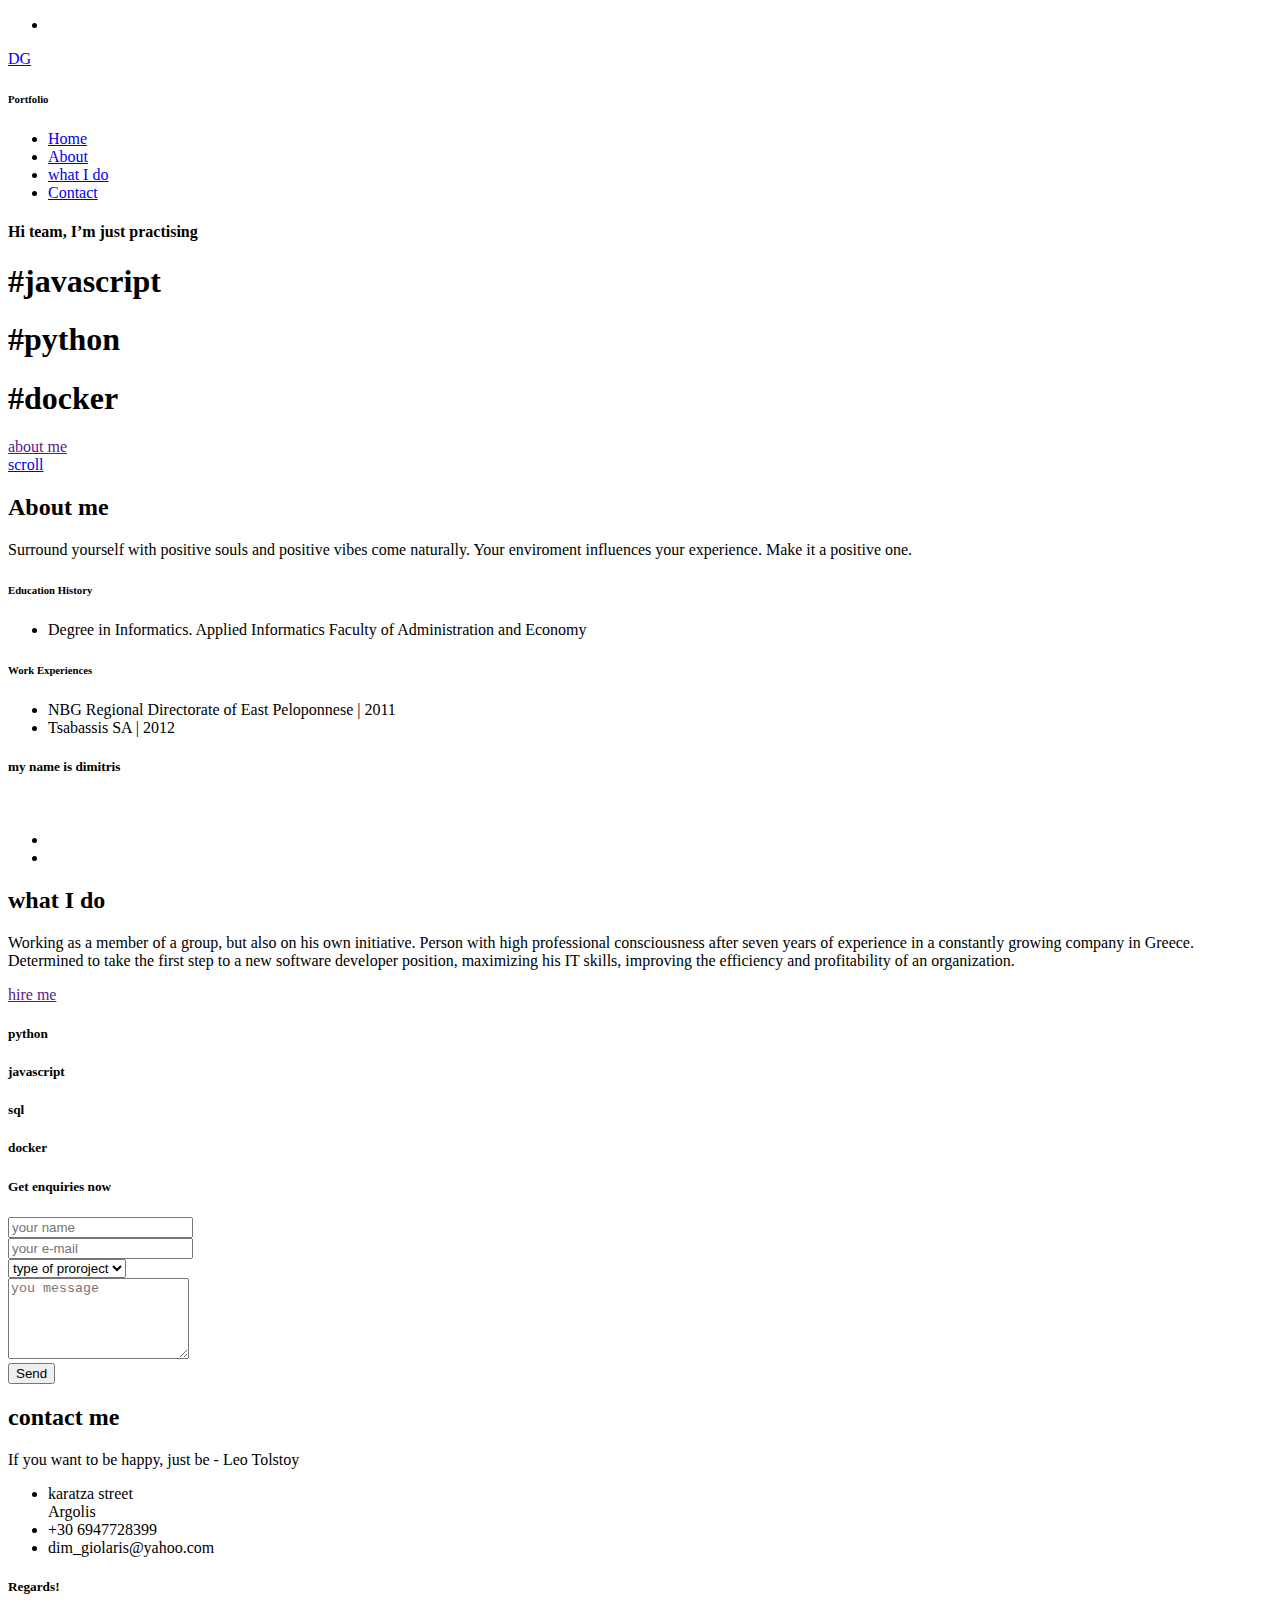
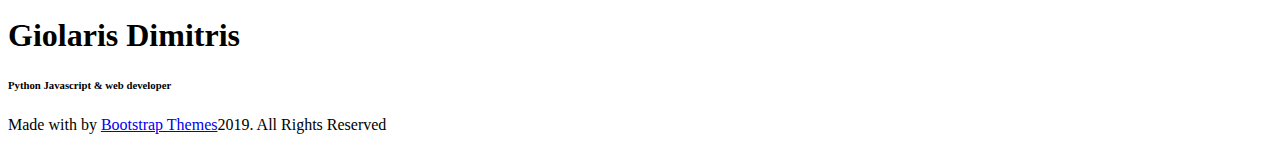
==== dg-personalportfolio/index.html @ 79eba4e8 "experimenting on same fonts and colours" ====
<!doctype html>
<!--[if lt IE 7]>      <html class="no-js lt-ie9 lt-ie8 lt-ie7" lang=""> <![endif]-->
<!--[if IE 7]>         <html class="no-js lt-ie9 lt-ie8" lang=""> <![endif]-->
<!--[if IE 8]>         <html class="no-js lt-ie9" lang=""> <![endif]-->
<!--[if gt IE 8]><!--> <html class="no-js" lang="en"> <!--<![endif]-->
    <head>
        <meta charset="utf-8">
        <title>My name is Giolaris Dimitris</title>
        <meta name="description" content="">
        <meta name="viewport" content="width=device-width, initial-scale=1">
        <link rel="icon" type="image/png" href="favicon.ico">

        <!--Google Font link-->
        <link href="https://fonts.googleapis.com/css?family=Knewave" rel="stylesheet">
        <!--font-family: 'Knewave', cursive;-->


        <link rel="stylesheet" href="assets/css/animate.css">
        <link rel="stylesheet" href="assets/css/iconfont.css">
        <link rel="stylesheet" href="assets/css/font-awesome.min.css">
        <link rel="stylesheet" href="assets/css/bootstrap.css">
        <link rel="stylesheet" href="assets/css/magnific-popup.css">
        <link rel="stylesheet" href="assets/css/bootsnav.css">

        <!-- xsslider slider css -->


        <!--<link rel="stylesheet" href="assets/css/xsslider.css">-->




        <!--For Plugins external css-->
        <!--<link rel="stylesheet" href="assets/css/plugins.css" />-->

        <!--Theme custom css -->
        <link rel="stylesheet" href="assets/css/style.css">
        <!--<link rel="stylesheet" href="assets/css/colors/maron.css">-->

        <!--Theme Responsive css-->
        <link rel="stylesheet" href="assets/css/responsive.css" />

        <script src="assets/js/vendor/modernizr-2.8.3-respond-1.4.2.min.js"></script>
    </head>

    <body data-spy="scroll" data-target=".navbar-collapse">


        <!-- Preloader -->
        <div id="loading">
            <div id="loading-center">
                <div id="loading-center-absolute">
                    <div class="object" id="object_one"></div>
                    <div class="object" id="object_two"></div>
                    <div class="object" id="object_three"></div>
                    <div class="object" id="object_four"></div>
                </div>
            </div>
        </div><!--End off Preloader -->


        <div class="culmn">
            <!--Home page style-->


            <nav class="navbar navbar-default bootsnav navbar-fixed black no-background">
                <div class="container">

                    <div class="attr-nav">
                        <ul>
                            <li class="side-menu"><a href="#"><i class="fa fa-bars"></i></a></li>
                        </ul>
                    </div>


                    <!-- Start Header Navigation -->
                    <div class="navbar-header">

                        <a class="navbar-brand" href="#brand">
                            DG
                        </a>

                    </div>
                    <!-- End Header Navigation -->
                </div>


                <!-- Start Side Menu -->
                <div class="side">
                    <a href="#" class="close-side"><i class="fa fa-times"></i></a>
                    <div class="widget">
                        <h6 class="title">Portfolio</h6>
                        <ul class="link main-nav">
                            <li><a href="#home">Home</a></li>
                            <li><a href="#about">About</a></li>
                            <li><a href="#choose">what I do</a></li>
                            <li><a href="#contact">Contact</a></li>
                        </ul>
                    </div>

                </div>
                <!-- End Side Menu -->
            </nav>


            <!--Home Sections-->
            <section id="home" class="home">
                <div class="container">
                    <div class="row">
                        <div class="main_home">
                            <div class="col-sm-6">

                            </div>
                            <div class="col-sm-6">
                                <div class="home_text text-left">
                                    <h4>Hi team, I’m just practising</h4>
                                    <h1 class="text-black">#javascript</h1>
                                    <h1 class="text-black">#python</h1>
                                    <h1 class="text-black">#docker</h1>
                                </div>

                                <div class="home_btns m-top-40 text-center">
                                    <a href="" class="btn btn-primary m-top-20">about me</a>
                                </div>

                                <a class="mouse-scroll" href="#about">
                                    <span class="mouse">
                                        <span class="mouse-movement"></span>
                                    </span>
                                    <span class="mouse-message fadeIn">scroll</span>
                                </a>
                            </div>
                        </div>




                    </div><!--End off row-->
                </div><!--End off container -->
            </section> <!--End off Home Sections-->



            <!--About Section-->
            <section id="about" class="about bg-light roomy-150">
                <div class="container">
                    <div class="row">
                        <div class="main_about">
                            <div class="col-md-5 col-md-offset-1">
                                <div class="about_content">
                                    <div class="head_right">
                                        <h2>About me</h2>
                                    </div>
                                    <div class="about_content_text">
                                        <p>Surround yourself with positive souls and positive vibes come naturally. Your enviroment influences your experience. Make it a positive one.</p>

                                        <div class="divider1 m-top-10"></div>

                                        <div class="about_content_item m-top-30">
                                            <h6><i class="fa fa-graduation-cap"></i> Education History</h6>
                                                <ul>
                                                <li></i>Degree in Informatics. Applied Informatics Faculty of Administration and Economy</a></li>
                                                </ul>
                                        </div>
                                        <div class="about_content_item m-top-20">
                                            <h6><i class="fa fa-briefcase"></i> Work Experiences</h6>
                                            <ul>
                                                <li></i>NBG Regional Directorate of East Peloponnese | 2011</li>
                                                <li></i>Tsabassis SA | 2012</li>
                                            </ul>
                                        </div>
                                    </div>
                                </div>
                            </div><!-- End off col-md-6 -->

                            <div class="col-md-5 col-md-offset-1 sm-m-top-50">
                                <div class="head_title text-right">
                                    <h5><span class="divider"></span><a href="https://github.com/giolarisdim"><i class="fa fa-github"></i></a> my name is dimitris</h5>
                                </div>
                                <div class="about_left_item m-top-50">
                                    <img src="assets/images/about-img1.jpg" alt="" />
                                </div>

                                <div class="about_socail m-top-50">
                                    <ul class="list-inline">
                                        <li><span class="divider"></span></li>
                                        <li><a href="https://github.com/giolarisdim"><i class="fa fa-github"></i></a></li>
                                    </ul>
                                </div>
                            </div><!-- End off col-md-6 -->

                        </div><!-- End off Main About -->

                    </div><!-- End off row -->
                </div><!-- End off container -->
            </section><!-- End off About us Section -->



            <!--Choose Section-->
            <section id="choose" class="choose bg-light roomy-150">
                <div class="container">
                    <div class="row">
                        <div class="main_choose">
                            <div class="col-md-5">
                                <div class="choose_item">
                                    <div class="head_right">
                                        <h2>what I do</h2>
                                    </div>
                                    <div class="choose_item_text">
                                        <p>Working as a member of a group, but also on his own initiative. Person with high professional
                                          consciousness after seven years of experience in a constantly growing company in Greece.
                                          Determined to take the first step to a new software developer position, maximizing his IT skills,
                                          improving the efficiency and profitability of an organization.</p>

                                    </div>
                                    <div class="choose_btn text-center m-top-100">
                                        <a href="" class="btn btn-primary">hire me</a>
                                    </div>
                                </div>
                            </div> <!-- End off col-md-6 -->

                            <div class="col-md-6 col-md-offset-1 sm-m-top-50">
                                <div class="choose_list fix">
                                    <div class="choose_list_item fix">
                                        <div class="choose_icon">
                                            <i class="fa fa-diamond"></i>
                                        </div>
                                        <div class="list_item_text">
                                            <h5>python</h5>

                                        </div>
                                    </div>
                                    <div class="choose_list_item fix m-top-40">
                                        <div class="choose_icon">
                                            <i class="fa fa-tablet"></i>
                                        </div>
                                        <div class="list_item_text">
                                            <h5>javascript</h5>

                                        </div>
                                    </div>
                                    <div class="choose_list_item fix m-top-40">
                                        <div class="choose_icon">
                                            <i class="fa fa-send-o"></i>
                                        </div>
                                        <div class="list_item_text">
                                            <h5>sql</h5>

                                        </div>
                                    </div>
                                    <div class="choose_list_item fix m-top-40">
                                        <div class="choose_icon">
                                            <i class="fa  fa-pencil"></i>
                                        </div>
                                        <div class="list_item_text">
                                            <h5>docker</h5>

                                        </div>
                                    </div>
                                </div>
                            </div>
                        </div>
                    </div> <!-- End off row -->
                </div> <!-- End off container -->
            </section> <!-- End off Choose Section-->



            <!--Contact Section-->
            <section id="contact" class="contact bg-white roomy-150">
                <div class="container">
                    <div class="row">
                        <div class="main_contact">
                            <div class="head_title">
                                <h5><span class="divider"></span> Get enquiries now</h5>
                            </div>
                            <div class="col-md-5">
                                <form class="m-top-50">
                                    <div class="form-group">
                                        <input type="text" class="form-control" placeholder="your name">
                                    </div>
                                    <div class="form-group">
                                        <input type="text" class="form-control" placeholder="your e-mail">
                                    </div>
                                    <div class="form-group">
                                        <select class="form-control">
                                            <option>type of proroject</option>
                                            <option>python</option>
                                            <option>javascript</option>
                                            <option>erp systems</option>
                                        </select>
                                    </div>
                                    <div class="form-group">
                                        <textarea class="form-control" rows="5" placeholder="you message"></textarea>
                                    </div>
                                    <div class="form_btn text-right m-top-50">
                                        <button type="submit" class="btn btn-primary">Send</button>
                                    </div>
                                </form>
                            </div>
                            <div class="col-md-6 col-md-offset-1 sm-m-top-50">
                                <div class="contact_content">
                                    <div class="head_right">
                                        <h2>contact me</h2>
                                    </div>

                                    <div class="contact_content_text">
                                        <p>If you want to be happy, just be - Leo Tolstoy</p>

                                        <ul class="m-top-50">
                                            <li>karatza street <br />
                                                Argolis</li>
                                            <li class="phone">+30 6947728399</li>
                                            <li class="info">dim_giolaris@yahoo.com</li>
                                        </ul>

                                        <div class="author_text text-right">
                                            <h5>Regards!</h5>
                                            <h1>Giolaris Dimitris</h1>
                                            <h6>Python Javascript & web developer</h6>
                                        </div>
                                        <div class="copyright text-right m-top-80">
                                            <p class="wow fadeInRight">Made with <i class="fa fa-heart"></i> by <a href="http://bootstrapthemes.co">Bootstrap Themes</a>2019. All Rights Reserved</p>
                                        </div>
                                    </div>
                                </div>
                            </div>
                        </div>
                    </div>
                </div>
            </section>





        </div>

        <!-- JS includes -->

        <script src="assets/js/vendor/jquery-1.11.2.min.js"></script>
        <script src="assets/js/vendor/bootstrap.min.js"></script>

        <script src="assets/js/jquery.magnific-popup.js"></script>
        <script src="assets/js/jquery.easing.1.3.js"></script>
        <script src="assets/js/bootsnav.js"></script>



        <script src="assets/js/plugins.js"></script>
        <script src="assets/js/main.js"></script>

    </body>
</html>
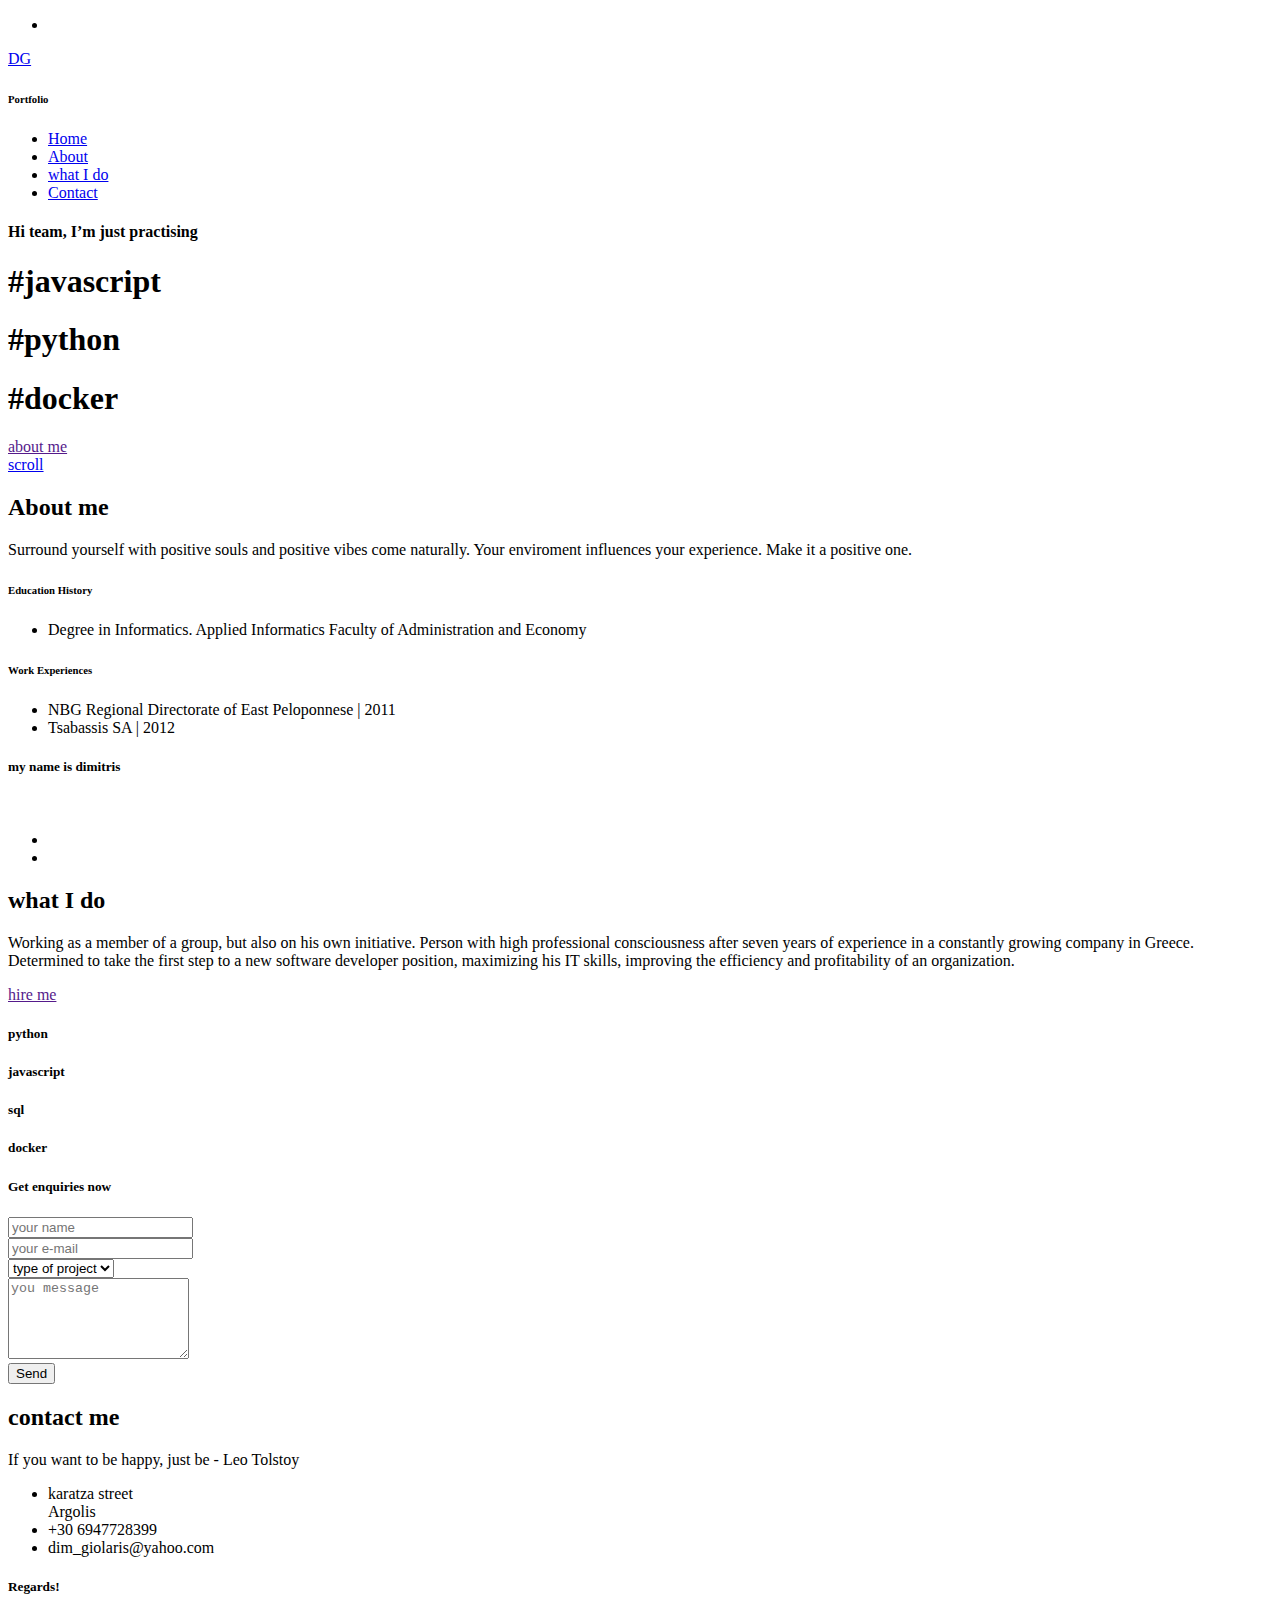
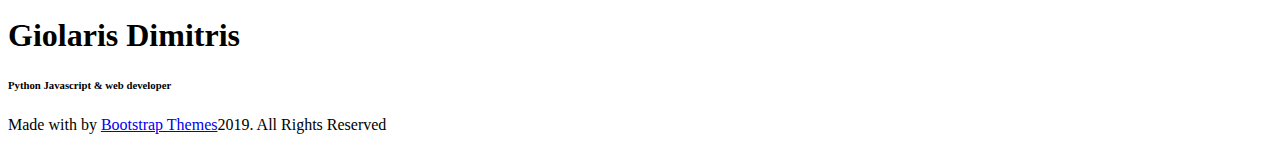
==== commit ccaf79c1: "Update index.html" ====
--- a/dg-personalportfolio/index.html
+++ b/dg-personalportfolio/index.html
@@ -285,7 +285,7 @@
                                     </div>
                                     <div class="form-group">
                                         <select class="form-control">
-                                            <option>type of proroject</option>
+                                            <option>type of project</option>
                                             <option>python</option>
                                             <option>javascript</option>
                                             <option>erp systems</option>
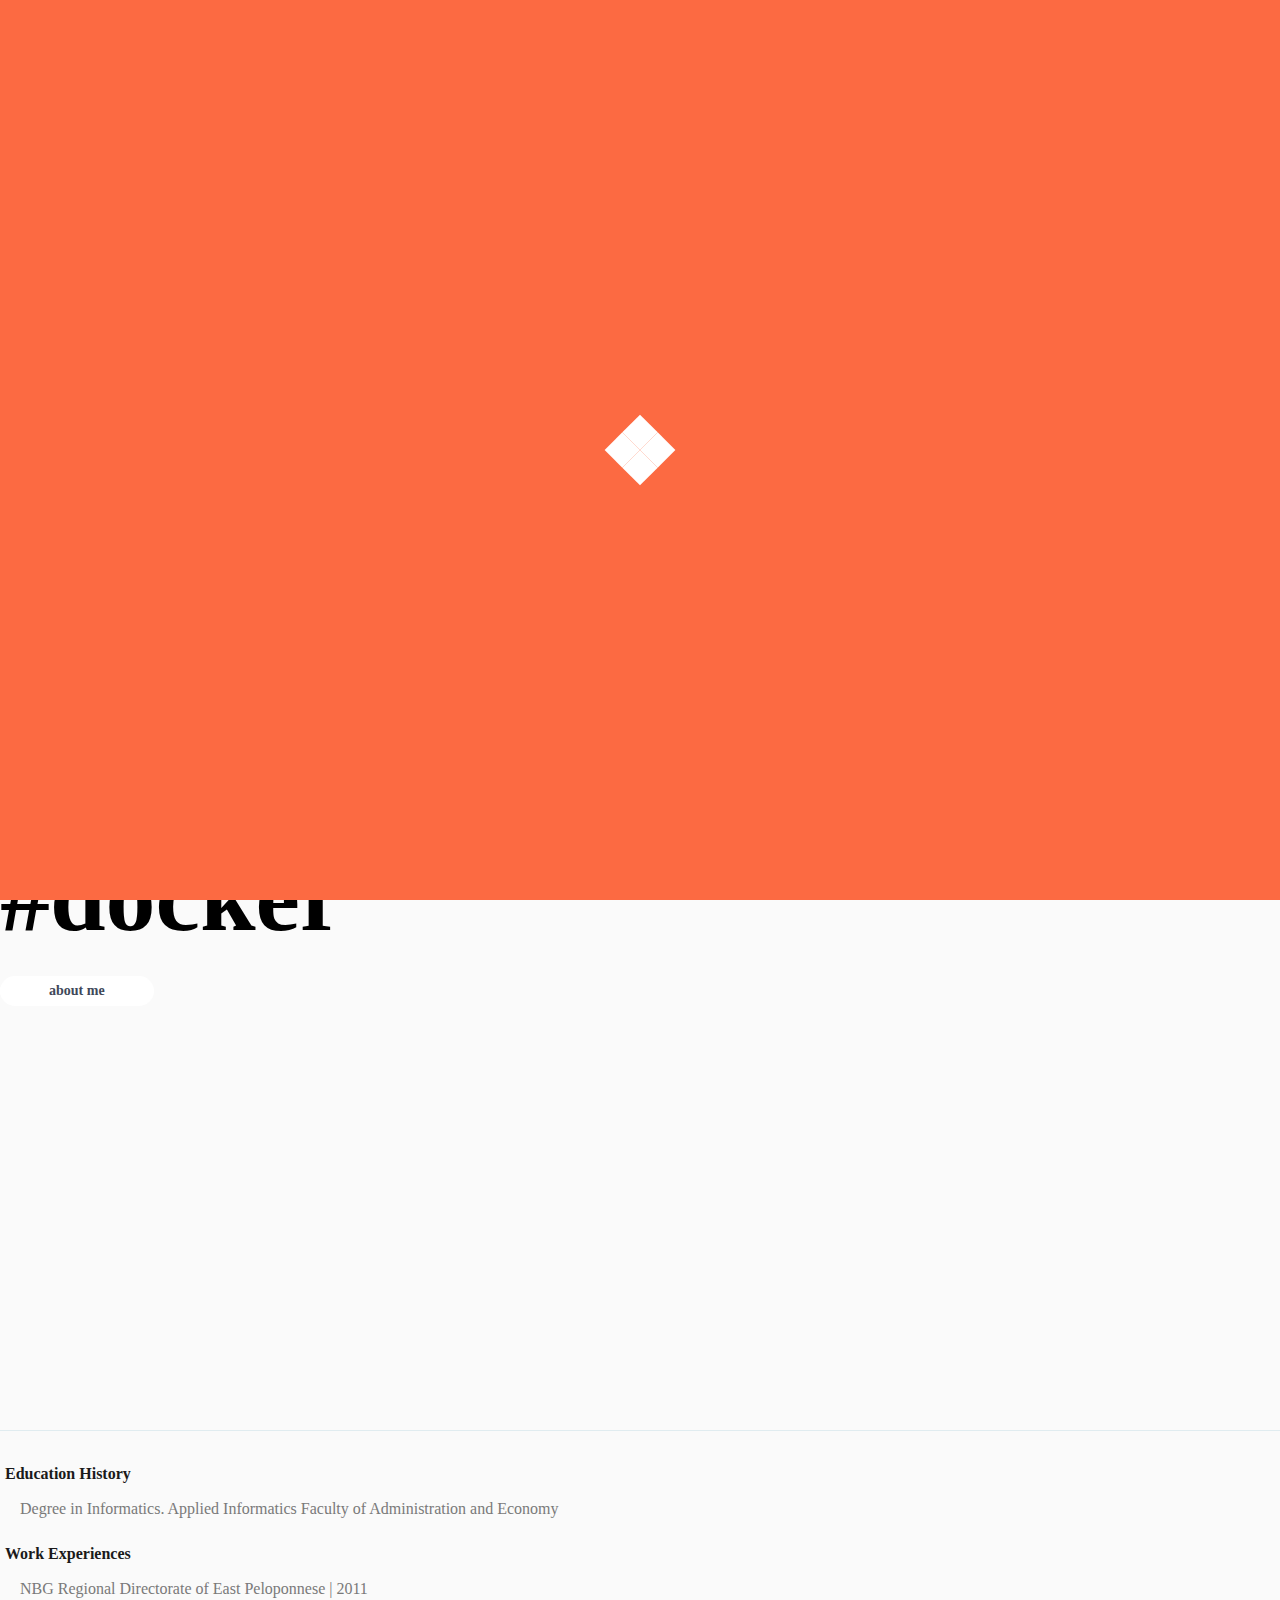
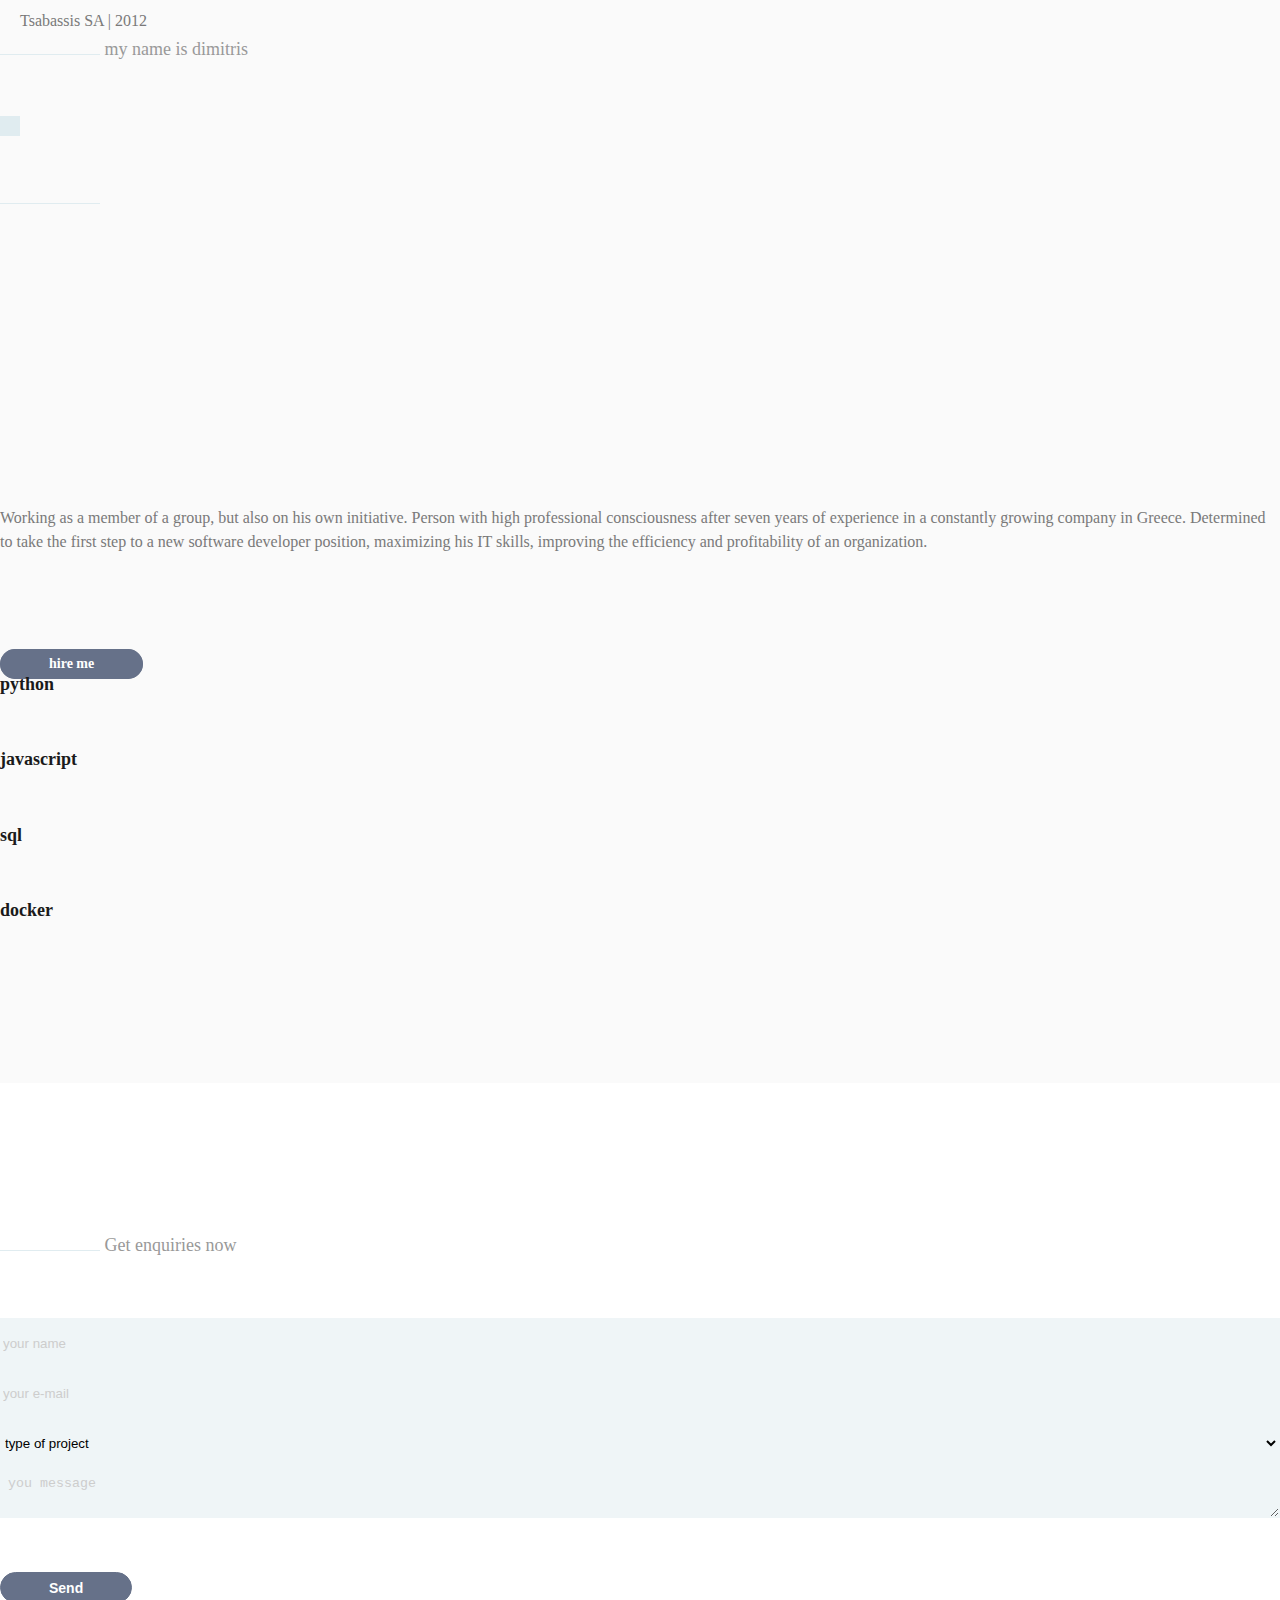
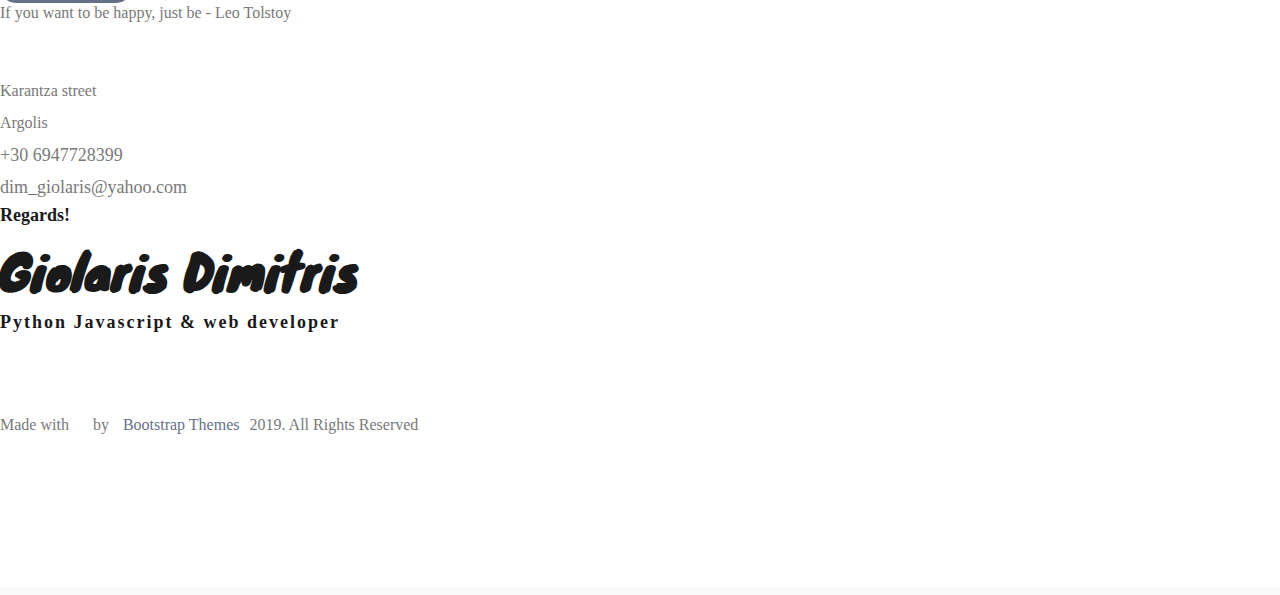
==== commit d1180cf0: "currency table added" ====
--- a/dg-personalportfolio/index.html
+++ b/dg-personalportfolio/index.html
@@ -57,29 +57,20 @@
                 </div>
             </div>
         </div><!--End off Preloader -->
-
-
         <div class="culmn">
             <!--Home page style-->
-
-
             <nav class="navbar navbar-default bootsnav navbar-fixed black no-background">
                 <div class="container">
-
                     <div class="attr-nav">
                         <ul>
                             <li class="side-menu"><a href="#"><i class="fa fa-bars"></i></a></li>
                         </ul>
                     </div>
-
-
                     <!-- Start Header Navigation -->
                     <div class="navbar-header">
-
                         <a class="navbar-brand" href="#brand">
                             DG
                         </a>
-
                     </div>
                     <!-- End Header Navigation -->
                 </div>
@@ -101,8 +92,6 @@
                 </div>
                 <!-- End Side Menu -->
             </nav>
-
-
             <!--Home Sections-->
             <section id="home" class="home">
                 <div class="container">
@@ -133,14 +122,9 @@
                         </div>
 
 
-
-
                     </div><!--End off row-->
                 </div><!--End off container -->
             </section> <!--End off Home Sections-->
-
-
-
             <!--About Section-->
             <section id="about" class="about bg-light roomy-150">
                 <div class="container">
@@ -151,11 +135,28 @@
                                     <div class="head_right">
                                         <h2>About me</h2>
                                     </div>
+                                    <!-- EXCHANGERATES.ORG.UK LIVE CURRENCY CONVERTER START -->
+                                      <div><h5>
+                                          <script type="text/javascript">
+                                                var dcf = 'USD';
+                                                var dct = 'EUR';
+                                                var w = '550';
+                                                var h = '300';
+                                                var f = 'gotham';
+                                                var fs = '14';
+                                                var fc = '000000';
+                                                var bgc = 'eff5f7';
+                                                var tf = 'gotham';
+                                                var tfs = '1';
+                                                var tc = 'fff';
+                                                var tbc = 'fff';
+                                                var tz = 'userset';
+                                            </script>
+                                            <script type="text/javascript" src="https://www.currency.me.uk/remote/ER-CC-1.php"></script>
+                                      </h5></div>
+                                      <!-- EXCHANGERATES.ORG.UK LIVE CURRENCY CONVERTER STOP -->
                                     <div class="about_content_text">
-                                        <p>Surround yourself with positive souls and positive vibes come naturally. Your enviroment influences your experience. Make it a positive one.</p>
-
                                         <div class="divider1 m-top-10"></div>
-
                                         <div class="about_content_item m-top-30">
                                             <h6><i class="fa fa-graduation-cap"></i> Education History</h6>
                                                 <ul>
@@ -168,11 +169,10 @@
                                                 <li></i>NBG Regional Directorate of East Peloponnese | 2011</li>
                                                 <li></i>Tsabassis SA | 2012</li>
                                             </ul>
-                                        </div>
+                                        </div><!-- pinakas edw -->
                                     </div>
                                 </div>
                             </div><!-- End off col-md-6 -->
-
                             <div class="col-md-5 col-md-offset-1 sm-m-top-50">
                                 <div class="head_title text-right">
                                     <h5><span class="divider"></span><a href="https://github.com/giolarisdim"><i class="fa fa-github"></i></a> my name is dimitris</h5>
@@ -180,7 +180,6 @@
                                 <div class="about_left_item m-top-50">
                                     <img src="assets/images/about-img1.jpg" alt="" />
                                 </div>
-
                                 <div class="about_socail m-top-50">
                                     <ul class="list-inline">
                                         <li><span class="divider"></span></li>
@@ -188,13 +187,10 @@
                                     </ul>
                                 </div>
                             </div><!-- End off col-md-6 -->
-
                         </div><!-- End off Main About -->
-
                     </div><!-- End off row -->
                 </div><!-- End off container -->
             </section><!-- End off About us Section -->
-
 
 
             <!--Choose Section-->
@@ -212,14 +208,12 @@
                                           consciousness after seven years of experience in a constantly growing company in Greece.
                                           Determined to take the first step to a new software developer position, maximizing his IT skills,
                                           improving the efficiency and profitability of an organization.</p>
-
                                     </div>
                                     <div class="choose_btn text-center m-top-100">
                                         <a href="" class="btn btn-primary">hire me</a>
                                     </div>
                                 </div>
                             </div> <!-- End off col-md-6 -->
-
                             <div class="col-md-6 col-md-offset-1 sm-m-top-50">
                                 <div class="choose_list fix">
                                     <div class="choose_list_item fix">
@@ -228,7 +222,6 @@
                                         </div>
                                         <div class="list_item_text">
                                             <h5>python</h5>
-
                                         </div>
                                     </div>
                                     <div class="choose_list_item fix m-top-40">
@@ -237,7 +230,6 @@
                                         </div>
                                         <div class="list_item_text">
                                             <h5>javascript</h5>
-
                                         </div>
                                     </div>
                                     <div class="choose_list_item fix m-top-40">
@@ -246,7 +238,6 @@
                                         </div>
                                         <div class="list_item_text">
                                             <h5>sql</h5>
-
                                         </div>
                                     </div>
                                     <div class="choose_list_item fix m-top-40">
@@ -255,7 +246,6 @@
                                         </div>
                                         <div class="list_item_text">
                                             <h5>docker</h5>
-
                                         </div>
                                     </div>
                                 </div>
@@ -266,9 +256,9 @@
             </section> <!-- End off Choose Section-->
 
 
-
             <!--Contact Section-->
             <section id="contact" class="contact bg-white roomy-150">
+
                 <div class="container">
                     <div class="row">
                         <div class="main_contact">
@@ -304,12 +294,10 @@
                                     <div class="head_right">
                                         <h2>contact me</h2>
                                     </div>
-
                                     <div class="contact_content_text">
                                         <p>If you want to be happy, just be - Leo Tolstoy</p>
-
                                         <ul class="m-top-50">
-                                            <li>karatza street <br />
+                                            <li>Karantza street <br />
                                                 Argolis</li>
                                             <li class="phone">+30 6947728399</li>
                                             <li class="info">dim_giolaris@yahoo.com</li>
@@ -332,9 +320,6 @@
             </section>
 
 
-
-
-
         </div>
 
         <!-- JS includes -->
--- a/dg-personalportfolio/assets/css/style.css
+++ b/dg-personalportfolio/assets/css/style.css
@@ -0,0 +1,1229 @@
+
+
+/*
+Author: Bootstrap Themes
+Author URI: http://bootstrapthemes.co
+*/
+
+/*==========================================
+ 01.  PREDIFINEED (FROM 1 TO 780 )
+ 02.  PRELOADER - LINE NO 786
+ 03.  NAVIGATION - LINE NO 930
+ 04.  HOME - LINE NO 1150
+ 05.  THU FEATURE - LINE NO 1280
+ 06.  THU FLIDE - LINE NO 1355
+ 07.  THU SERVICE - LINE NO 1385
+ 08.  PORTFOLIO - LINE NO 1444
+ 09.  THU SOLUTION - LINE NO 1620
+ 10.  THU TEAM - LINE NO 1658
+ 11.  THU CLIENTS FEEDBACK - LINE NO 1730
+ 12. THU BLOG - LINE NO 1848
+ 13. THU SUBCRIBS - LINE NO 1935
+ 14. FOOTER - LINE NO 2020
+==========================================*/
+
+
+/* ==========================================================================
+   Author's custom styles
+   ========================================================================== */
+html,
+body {
+    background-color:#fafafa;
+    font-size: 16px;
+    color: #797979;
+    width: 100%;
+    padding: 0;
+    margin-left: 0;
+    margin-right: 0;
+    width:100%;
+    font-family: 'gotham_bookregular';
+}
+
+td
+{
+    padding:0 15px 0 15px;
+}
+
+/*------------------------------------------------------------------*/
+/*   IE10 in Windows 8 and Windows Phone 8 Bug fix
+/*-----------------------------------------------------------------*/
+
+@-webkit-viewport { width: device-width; }
+@-moz-viewport { width: device-width; }
+@-ms-viewport { width: device-width; }
+@-o-viewport { width: device-width; }
+@viewport { width: device-width; }
+
+/*
+    Page Content
+------------------------------------------*/
+
+.page-content,
+section { overflow: hidden; }
+
+/*
+    On Scroll Animations
+------------------------------------------*/
+
+/*.animated { visibility: hidden; }
+.visible { visibility: visible; }*/
+
+/*
+    Spacing & Alignment
+------------------------------------------*/
+
+.roomy-150 {
+    padding-top: 150px;
+    padding-bottom: 150px;
+}
+
+.roomy-100 {
+    padding-top: 100px;
+    padding-bottom: 100px;
+}
+
+.roomy-80 {
+    padding-top: 100px;
+    padding-bottom: 80px;
+}
+
+.roomy-70 {
+    padding-top: 100px;
+    padding-bottom: 70px;
+}
+
+.roomy-60 {
+    padding-top: 100px;
+    padding-bottom: 60px;
+}
+
+.roomy-50 {
+    padding-top: 50px;
+    padding-bottom: 50px;
+}
+
+.roomy-40 {
+    padding-top: 40px;
+    padding-bottom: 40px;
+}
+
+
+/*text color*/
+
+.text-muted{}
+
+.text-primary{color: #fc6a42 !important;;}
+.text-finence{color:#13A0B2 !important;;}
+.text-mega{color:#fc6a42 !important;;}
+.text-white{color:#fff !important;;}
+.text-black{color:#000 !important;}
+
+.text-warning{}
+.text-danger{}
+
+.disabled{
+    cursor: not-allowed;
+}
+
+/*bacground color*/
+.lightbg {
+    background-color: #f2f2f2;
+}
+.bg-primary{background-color: #1E8BC3;}
+.bg-finence{background-color:#13A0B2;}
+.bg-mega{background-color:#6a6b6c;}
+.bg-grey{background-color: #f5f5f5;}
+.bg-black{background-color: #353854;}
+.bg-white{background-color: #fff;}
+
+img {
+    -moz-user-select: none;
+    -webkit-user-select: none;
+    -ms-user-select: none;
+    -user-select: none;
+    -webkit-user-drag: none;
+    -user-drag: none;
+}
+a,
+a:hover,
+a:active,
+a:focus {
+    text-decoration: none;
+    outline: none;
+}
+a,
+button,
+a span {
+    -webkit-transition: 0.2s ease-in-out;
+    transition: 0.2s ease-in-out;
+}
+a {
+    -webkit-transition: 0.3s ease-in-out;
+    transition: 0.3s ease-in-out;
+}
+
+.btn:focus,
+.btn:active {
+    outline: inherit;
+    background-color: transparent;
+}
+*,
+*:before,
+*:after {
+    box-sizing: border-box;
+    /*    direction: rtl;*/
+}
+
+p {
+    margin: 0 0 15px;
+}
+
+.clear {
+    clear: both;
+}
+
+img {
+    max-width: 100%;
+}
+textarea,
+input[type="text"],
+input[type="password"],
+input[type="datetime"],
+input[type="datetime-local"],
+input[type="date"],
+input[type="month"],
+input[type="time"],
+input[type="week"],
+input[type="number"],
+input[type="email"],
+input[type="url"],
+input[type="search"],
+input[type="tel"],
+input[type="color"],
+.uneditable-input {
+    outline: none;
+}
+
+input:-webkit-autofill, textarea:-webkit-autofill, select:-webkit-autofill {
+    background-color: transparent;
+    background-image: none;
+    color: rgb(0, 0, 0);
+}
+
+.form-control{
+    border-radius: 0px;
+    border:1px solid #eff5f7;
+    box-shadow: inset 0 0px 0px rgba(0,0,0,.075);
+    width: 100%;
+    height: 50px;
+    background-color: #eff5f7;
+}
+
+.form-control:focus {
+    border-color: #bcefeb;
+    outline: 0;
+    box-shadow: inset 0 0px 0px rgba(0,0,0,.075),0 0 0px rgba(102,175,233,.6);
+}
+
+h1,
+h2,
+h3,
+h4,
+h5,
+h6 {
+    margin: 0;
+    color:#1a1a1a;
+    margin-bottom: 10px;
+}
+
+h1 {
+    font-size: 3rem;
+    line-height: 4rem;
+}
+h2 {
+    font-size: 2.5rem;
+    line-height: 3rem;
+}
+h3 {
+    font-size: 1.500rem;
+    line-height: 2rem;
+}
+h4 {
+    font-size: 1.6rem;
+    line-height: 2.2rem;
+}
+h5 {
+    font-size: 1.125rem;
+    line-height: 1.575rem
+}
+h6 {
+    font-size: 1rem;
+}
+
+
+
+h1 span,
+h2 span,
+h3 span,
+h4 span,
+h5 span,
+p span{
+    color:#fc6a42;
+}
+
+p {
+    line-height: 1.5rem;
+}
+p:last-child {
+    margin-bottom: 0px;
+}
+/*colors*/
+.w100 {
+    font-weight: 100;
+}
+
+.w200 {
+    font-weight: 200;
+}
+
+.w300 {
+    font-weight: 300;
+}
+
+.w400 {
+    font-weight: 400;
+}
+
+.w500 {
+    font-weight: 500;
+}
+
+.w600 {
+    font-weight: 600;
+}
+
+.w700 {
+    font-weight: 700;
+}
+
+.w800 {
+    font-weight: 800;
+}
+
+
+/*
+Section
+*/
+
+.parallax-section {
+    max-width: 100%;
+    color: #ffffff;
+}
+
+ul{
+    margin:0;
+    padding:0;
+    list-style:none;
+}
+
+/*all overlay*/
+.overlay_dot{
+    background: url(../images/overlay-img.png) no-repeat top center;
+    background-color: rgba(51,51,51,0.75);
+    background-size: cover;
+    position: absolute;
+    left:0;
+    top:0;
+    width:100%;
+    height: 100%;
+}
+.home-overlay {
+    background-color: rgba(41, 39, 34, 0.90);
+    width: 100%;
+    height:100%;
+    position: absolute;
+    left:0;
+    top: 0;
+}
+
+.video_overlay {
+    background-color: rgba(41, 39, 34, 0.80);
+    width: 100%;
+    height:100%;
+    position: absolute;
+    left:0;
+    top: 0;
+}
+.download_overlay{
+    background: url(../images/downloadbg.png) repeat-y;
+    width:100%;
+    height: 100%;
+    position: absolute;
+    left:0;
+    top:0;
+}
+
+.no-padding {
+    padding: 0 !important;
+    margin:0 !important;
+}
+.left-no-padding {
+    padding-left: 0 !important;
+}
+.right-no-padding {
+    padding-right: 0 !important;
+}
+.fluid-blocks-col {
+    padding: 70px 40px 0 80px;
+}
+.fluid-blocks-col-right {
+    padding: 70px 80px 0 40px;
+}
+
+
+/*
+Separator
+*/
+.separator_left{
+    width:85px;
+    height:2px;
+    margin:20px 0px;
+    background: #fc6a42;
+}
+.separator_auto{
+    width:85px;
+    height:2px;
+    margin:20px auto;
+    background: #fc6a42;
+}
+.separator_small{
+    width:30px;
+    height:2px;
+    margin:20px 0px;
+    background: #fc6a42;
+}
+
+/*
+Button
+*/
+.btn{
+    -webkit-transition: all 0.6s;
+    transition: all 0.6s;
+    font-size:14px;
+    font-weight: 600;
+    border:1px solid;
+    border-radius: 20px;
+    outline:0;
+}
+.btn-primary{
+    color: #fff;
+    background-color: #667189;
+    border:1px solid;
+    border-color: #667189;
+    padding: 0.4rem 3rem;
+}
+.btn-primary:hover{
+    background-color: #eff5f7;
+    border-color: #eff5f7;
+    color:#4466c9;
+}
+
+
+/*
+socail icon
+--------------------------------*/
+/*
+Extra height css
+*/
+.m-0{
+    margin:0 !important;
+}
+.m-top-0{
+    margin-top:0;
+}
+.m-r-0{
+    margin-right: 0;
+}
+.m-l-0{
+    margin-left: 0;
+}
+.m-b-0{
+    margin-bottom: 0;
+}
+
+.m-r-15{
+    margin-right: 15px;
+}
+.m-l-15{
+    margin-left: 15px;
+}
+.m-top-10 {
+    margin-top: 10px;
+}
+.m-top-20 {
+    margin-top: 20px;
+}
+.m-top-30 {
+    margin-top: 30px;
+}
+.m-top-40 {
+    margin-top: 40px;
+}
+.m-top-50 {
+    margin-top: 50px;
+}
+.m-top-60 {
+    margin-top: 60px;
+}
+.m-top-70 {
+    margin-top: 70px;
+}
+.m-top-80 {
+    margin-top: 80px;
+}
+.m-top-90 {
+    margin-top: 90px;
+}
+.m-top-100 {
+    margin-top: 100px;
+}
+.m-top-110 {
+    margin-top: 110px;
+}
+.m-top-120 {
+    margin-top: 120px;
+}
+
+.m-t-b-80 {
+    margin-top: 80px;
+    margin-bottom: 80px;
+}
+.m-t-b-120 {
+    margin-top: 120px;
+    margin-bottom: 120px;
+}
+
+.m-bottom-10 {
+    margin-top: 10px;
+}
+
+.m-bottom-20 {
+    margin-bottom: 20px;
+}
+.m-bottom-30 {
+    margin-bottom: 30px;
+}
+
+.m-bottom-40 {
+    margin-bottom: 40px;
+}
+
+.m-bottom-60 {
+    margin-bottom: 60px;
+}
+
+.m-bottom-70 {
+    margin-bottom: 70px;
+}
+
+.m-bottom-80 {
+    margin-bottom: 80px;
+}
+
+.m-bottom-90 {
+    margin-bottom: 90px;
+}
+
+.m-bottom-100 {
+    margin-bottom: 100px;
+}
+
+.m-bottom-110 {
+    margin-bottom: 110px;
+}
+
+.m-bottom-120 {
+    margin-bottom: 120px;
+}
+
+.m_t__b{
+    margin: 14rem 0;
+}
+.p_t__b{
+    padding: 6rem 0;
+}
+
+p-0{
+    padding:0 !important;
+}
+
+.p-l-15{
+    padding-left: 15px;
+}
+
+.p-r-15{
+    padding-right: 15px;
+}
+
+.p-top-10 {
+    padding-top: 10px;
+}
+.p-top-20 {
+    padding-top: 1.33rem;
+}
+
+.p-bottom-20 {
+    padding-bottom: 1.33rem;
+}
+
+.p-top-30 {
+    padding-top: 1.875rem;
+}
+
+.p-bottom-30 {
+    padding-bottom: 1.875rem;
+}
+
+.p-top-40 {
+    padding-top: 2.66rem;
+}
+
+.p-bottom-40 {
+    padding-bottom: 2.66rem;
+}
+
+.p-top-60 {
+    padding-top: 5rem;
+}
+
+.p-bottom-60 {
+    padding-bottom: 5rem;
+}
+
+.p-top-80 {
+    padding-top: 5.714rem;
+}
+
+.p-bottom-80 {
+    padding-bottom: 5.714rem;
+}
+
+.p-top-90 {
+    padding-top: 6.429rem;
+}
+
+.p-bottom-90 {
+    padding-bottom: 6.429rem;
+}
+.p-top-100 {
+    padding-top: 100px;
+}
+
+.p-bottom-100 {
+    padding-bottom: 100px;
+}
+.p-top-110 {
+    padding-top: 110px;
+}
+
+.p-bottom-110 {
+    padding-bottom: 110px;
+}
+
+.p-bottom-0 {
+    padding-bottom: 0;
+}
+
+.p_l_r{
+    padding-left: 5.714rem;
+    padding-right: 5.714rem;
+}
+
+/*padding*/
+.padding-twenty {
+    padding: 10px 0;
+}
+.padding-fourty {
+    padding: 20px 0;
+}
+.padding-sixty {
+    padding: 30px 0;
+}
+.padding-eighty {
+    padding: 40px 0;
+}
+
+/*border*/
+.no-border-top{
+    border-top:0px solid transparent !important;
+}
+.no-border-rigth{
+    border-right:0px solid transparent !important;
+}
+
+/*for placeholder changes*/
+
+input[type="email"].form-control::-webkit-input-placeholder {
+    color: #fff;
+    background-color: transparent;
+}
+
+input::-webkit-input-placeholder {
+    color: #cdcdcd;
+}
+
+input::-moz-placeholder {
+    color: #cdcdcd;
+}
+
+input:-ms-input-placeholder {
+    color: #cdcdcd;
+}
+
+input::placeholder {
+    color: #cdcdcd;
+}
+input::-webkit-input-placeholder {
+    color: #cdcdcd;
+}
+input::-moz-placeholder {
+    color: #cdcdcd;
+}
+input::-ms-input-placeholder {
+    color: #cdcdcd;
+}
+textarea::-webkit-input-placeholder{
+    color: #cdcdcd;
+    padding: 5px;
+}
+textarea::-moz-input-placeholder{
+    color: #cdcdcd;
+    padding: 5px;
+}
+textarea::-ms-input-placeholder{
+    color: #cdcdcd;
+    padding: 5px;
+}
+
+/*for image bg*/
+/*.img-bg{
+  background: url(../images/home-msg.jpg) no-repeat center top fixed;
+  background-size
+  -moz-background-size: cover;
+  -webkit-background-size: cover;
+  -o-background-size: cover;
+  background-size: cover;
+  width: 100%;
+  overflow: hidden;
+}*/
+
+
+.transform_scal_rotate:hover img{
+    -webkit-transform: scale(1.1) rotate(4deg);
+    transform: scale(1.1) rotate(4deg);
+}
+
+.culmn{
+    width:100%;
+    overflow: hidden;
+}
+.fix{
+    overflow: hidden;
+}
+/*heading title all area*/
+.head_title{
+    /*padding-bottom: 7.143rem;*/
+    overflow: hidden;
+}
+.head_title h2{
+    font-weight: 700;
+    font-size:2.250rem;
+    color:#648cff;
+}
+.head_title h5{
+    font-weight: 400;
+    font-size:1.125rem;
+    color:#999999;
+}
+
+/*End off pridifain css*/
+
+
+
+/*Preloader*/
+#loading{
+    background-color: #fc6a42;
+    height: 100%;
+    width: 100%;
+    position: absolute;
+    z-index: 1;
+    margin-top: 0px;
+    top: 0px;
+    left:0;
+    z-index: 9999;
+}
+#loading-center{
+    width: 100%;
+    height: 100%;
+    position: relative;
+}
+#loading-center-absolute {
+    position: absolute;
+    left: 50%;
+    top: 50%;
+    height: 50px;
+    width: 50px;
+    margin-top: -25px;
+    margin-left: -25px;
+    -ms-transform: rotate(45deg);
+    -webkit-transform: rotate(45deg);
+    transform: rotate(45deg);
+    -webkit-animation: loading-center-absolute 1.5s infinite;
+    animation: loading-center-absolute 1.5s infinite;
+
+}
+.object{
+    width: 25px;
+    height: 25px;
+    background-color: #FFF;
+    float: left;
+
+}
+
+
+#object_one {
+    -webkit-animation: object_one 1.5s infinite;
+    animation: object_one 1.5s infinite;
+}
+#object_two {
+    -webkit-animation: object_two 1.5s infinite;
+    animation: object_two 1.5s infinite;
+}
+#object_three {
+    -webkit-animation: object_three 1.5s infinite;
+    animation: object_three 1.5s infinite;
+}
+#object_four {
+    -webkit-animation: object_four 1.5s infinite;
+    animation: object_four 1.5s infinite;
+}
+
+
+@-webkit-keyframes loading-center-absolute {
+    100% { -webkit-transform: rotate(-45deg); }
+
+}
+
+@keyframes loading-center-absolute {
+    100% {
+        transform:  rotate(-45deg);
+        -webkit-transform:  rotate(-45deg);
+    }
+}
+
+
+
+@-webkit-keyframes object_one {
+    25% { -webkit-transform: translate(0,-50px) rotate(-180deg); }
+    100% { -webkit-transform: translate(0,0) rotate(-180deg); }
+
+}
+
+@keyframes object_one {
+    25% {
+        transform: translate(0,-50px) rotate(-180deg);
+        -webkit-transform: translate(0,-50px) rotate(-180deg);
+    }
+    100% {
+        transform: translate(0,0) rotate(-180deg);
+        -webkit-transform: translate(0,0) rotate(-180deg);
+    }
+}
+
+
+@-webkit-keyframes object_two {
+    25% { -webkit-transform: translate(50px,0) rotate(-180deg); }
+    100% { -webkit-transform: translate(0,0) rotate(-180deg); }
+}
+
+@keyframes object_two {
+    25% {
+        transform: translate(50px,0) rotate(-180deg);
+        -webkit-transform: translate(50px,0) rotate(-180deg);
+    }
+    100% {
+        transform: translate(0,0) rotate(-180deg);
+        -webkit-transform: translate(0,0) rotate(-180deg);
+    }
+}
+
+@-webkit-keyframes object_three {
+    25% { -webkit-transform: translate(-50px,0) rotate(-180deg); }
+    100% { -webkit-transform: translate(0,0) rotate(-180deg); }
+}
+
+@keyframes object_three {
+    25% {
+        transform:  translate(-50px,0) rotate(-180deg);
+        -webkit-transform:  translate(-50px,0) rotate(-180deg);
+    }
+    100% {
+        transform: translate(0,0) rotate(-180deg);
+        -webkit-transform: rtranslate(0,0) rotate(-180deg);
+    }
+}
+
+
+@-webkit-keyframes object_four {
+    25% { -webkit-transform: translate(0,50px) rotate(-180deg); }
+    100% { -webkit-transform: translate(0,0) rotate(-180deg); }
+}
+
+@keyframes object_four {
+    25% {
+        transform: translate(0,50px) rotate(-180deg);
+        -webkit-transform: translate(0,50px) rotate(-180deg);
+    }
+    100% {
+        transform: translate(0,0) rotate(-180deg);
+        -webkit-transform: translate(0,0) rotate(-180deg);
+    }
+}
+/*End off Preloader*/
+
+
+/*
+Nav Menu style
+==================*/
+
+.navbar-brand {
+    padding: 30px 15px;
+    font-family: 'Knewave', cursive;
+    font-size:48px;
+}
+.main-nav li{
+    padding: 10px 0;
+}
+
+/*
+Home Section style
+==================*/
+
+.home{
+    background: url(../images/homebg.jpg) no-repeat center center;
+    background-size: cover;
+    position: relative;
+    height: 1000px;
+}
+.main_home{
+    overflow: hidden;
+    padding-top: 350px;
+    padding-bottom: 450px;
+}
+.home-shadow {
+    position: relative;
+}
+.home-shadow img{
+    width: 70%;
+    position: absolute;
+    right: 0;
+    top: 0px;
+}
+.home_text h1{
+    font-family: 'gothamregular';
+    font-size:100px;
+    line-height: 5.5rem;
+}
+.home_text h4{
+    font-family: 'gotham_lightregular';
+    font-size:24px;
+}
+.home_btns .btn-primary{
+    background-color: #fff;
+    color:#404859;
+    border-color:#fff;
+}
+.home_btns .btn-primary:hover{
+    background-color: #667189;
+    color:#fff;
+    border-color:#667189;
+}
+
+
+/*scrooldown
+-------------------*/
+
+@-webkit-keyframes scroll-ani {
+    0% {
+        opacity: 1;
+        top: 29%;
+    }
+    15% {
+        opacity: 1;
+        top: 50%;
+    }
+    50% {
+        opacity: 0;
+        top: 50%;
+    }
+    100% {
+        opacity: 0;
+        top: 29%;
+    }
+}
+@-moz-keyframes scroll-ani {
+    0% {
+        opacity: 1;
+        top: 29%;
+    }
+    15% {
+        opacity: 1;
+        top: 50%;
+    }
+    50% {
+        opacity: 0;
+        top: 50%;
+    }
+    100% {
+        opacity: 0;
+        top: 29%;
+    }
+}
+@keyframes scroll-ani {
+    0% {
+        opacity: 1;
+        top: 29%;
+    }
+    15% {
+        opacity: 1;
+        top: 50%;
+    }
+    50% {
+        opacity: 0;
+        top: 50%;
+    }
+    100% {
+        opacity: 0;
+        top: 29%;
+    }
+}
+.mouse-scroll {
+    position: absolute;
+    left:48%;
+    display: inline-block;
+    line-height: 18px;
+    font-size: 13px;
+    font-weight: normal;
+    color: #7F8C8D;
+    color: #FFF;
+    font-family: "proxima-nova", "Helvetica Neue", Helvetica, Arial, sans-serif;
+    letter-spacing: 2px;
+    margin-top:35%;
+    text-decoration: none;
+    overflow: hidden;
+}
+.mouse-scroll .mouse {
+    position: relative;
+    display: block;
+    width: 46px;
+    height: 73px;
+    margin: 0 auto 20px;
+    -webkit-box-sizing: border-box;
+    -moz-box-sizing: border-box;
+    box-sizing: border-box;
+    border: 3px solid #FFF;
+    border-radius: 23px;
+}
+.mouse-scroll .mouse .mouse-movement {
+    position: absolute;
+    display: block;
+    top: 29%;
+    left: 50%;
+    width: 8px;
+    height: 8px;
+    margin: -4px 0 0 -4px;
+    background: #FFF;
+    border-radius: 50%;
+    -webkit-animation: scroll-ani 4s linear infinite;
+    -moz-animation: scroll-ani 4s linear infinite;
+    animation: scroll-ani 4s linear infinite;
+}
+.mouse-scroll .mouse-message {
+    float: left;
+    margin: -200px 0 0 7px;
+    padding: 0;
+    -webkit-animation: scroll-ani 4s linear infinite;
+    -moz-animation: scroll-ani 4s linear infinite;
+    animation: scroll-ani 4s linear infinite;
+}
+.mouse-scroll:hover .mouse-message {
+    margin-top: 0;
+}
+
+/*
+About us section style
+========================*/
+.about_content{
+    position: relative;
+}
+
+.divider{
+    height: 1px;
+    width:100px;
+    background-color: #e0ecf0;
+    display: inline-block;
+}
+.divider1{
+    height: 1px;
+    width:100%;
+    background-color: #e0ecf0;
+    display: inline-block;
+    margin-top:20px;
+}
+.about_content p{
+    font-size:16px;
+    font-family: 'gotham_bookregular';
+}
+.about_content_item h6{
+    font-family: 'gotham_bookregular';
+}
+.about_content_item h6 i{
+    margin-right: 5px;
+}
+.about_content_item ul li{
+    margin-left: 20px;
+    line-height: 2rem;
+}
+.about_content_item ul li a{
+    color:#404859;
+    font-family: 'gotham_bookregular';
+}
+.about_content_item ul li a i{
+    font-size:0.5rem;
+    margin-right: 5px;
+}
+.about_left_item img{
+    box-shadow: 10px -10px 0px 10px #e0ecf0;
+}
+
+.about_socail li a i{
+    color:#e0ecf0;
+}
+.about_socail li a:hover i{
+    color:#81858f;
+}
+
+/*
+Portfolio Section style
+=====================*/
+
+.portfolio_btn{
+    width:100%;
+    display: inline-block;
+}
+.photography{}
+.photography img{
+    box-shadow: -10px -10px 0px 0px #e0ecf0;
+}
+.branding{
+    margin-top:180px;
+}
+.branding img{
+    box-shadow: 10px 10px 0px 0px #e0ecf0;
+}
+
+.client_brand ul li{
+    margin-left: 12%;
+}
+
+.client_brand ul li img{
+    width:100%;
+}
+
+/*
+Choose Section style
+=====================*/
+.choose_list_item{}
+.choose_icon{
+    float: left;
+    width:10%;
+    display: inline-block;
+}
+.choose_icon i{
+    font-size:1.5rem;
+}
+.list_item_text{
+    width:60%;
+    display: inline-block;
+}
+.list_item_text h5{}
+.list_item_text p{
+
+}
+
+/*
+Footer Section style
+=====================*/
+.about_content .about_content_text,
+.portfolio_content .portfolio_content_text,
+.choose_item .choose_item_text,
+.contact_content .contact_content_text{
+    margin-top:-60px;
+}
+
+.about_content .head_right,
+.portfolio_content .head_right,
+.choose_item .head_right,
+.contact_content .head_right{
+    position: relative;
+    left: -57%;
+    transform: rotate(-90deg);
+}
+.head_right h2{
+    color:#e0ecf0;
+}
+.choose_item .head_right{
+    top: -100px;
+}
+.about_content .head_right{
+    top: -93px;
+}
+.portfolio_content .head_right{
+    top: -160px;
+}
+.contact_content .head_right{
+    top: -122px;
+}
+
+.contact_content_text ul li{
+    line-height: 2rem;
+}
+.contact_content_text .phone,
+.contact_content_text .info{
+    font-size:18px;
+    font-family: 'gotham_boldregular';
+}
+
+.author_text h5,
+.author_text h6{
+    font-size:18px;
+    font-family: 'gotham_bookregular';
+}
+.author_text h6{
+    letter-spacing: 2px;
+}
+.author_text h1{
+    font-size:48px;
+    font-family: 'Knewave', cursive;
+}
+
+/*copyright
+==================*/
+.copyright p i {
+    padding: 0px 10px;
+    color: #667189;
+}
+.copyright p a {
+    padding: 0px 10px;
+    color: #667189;
+}
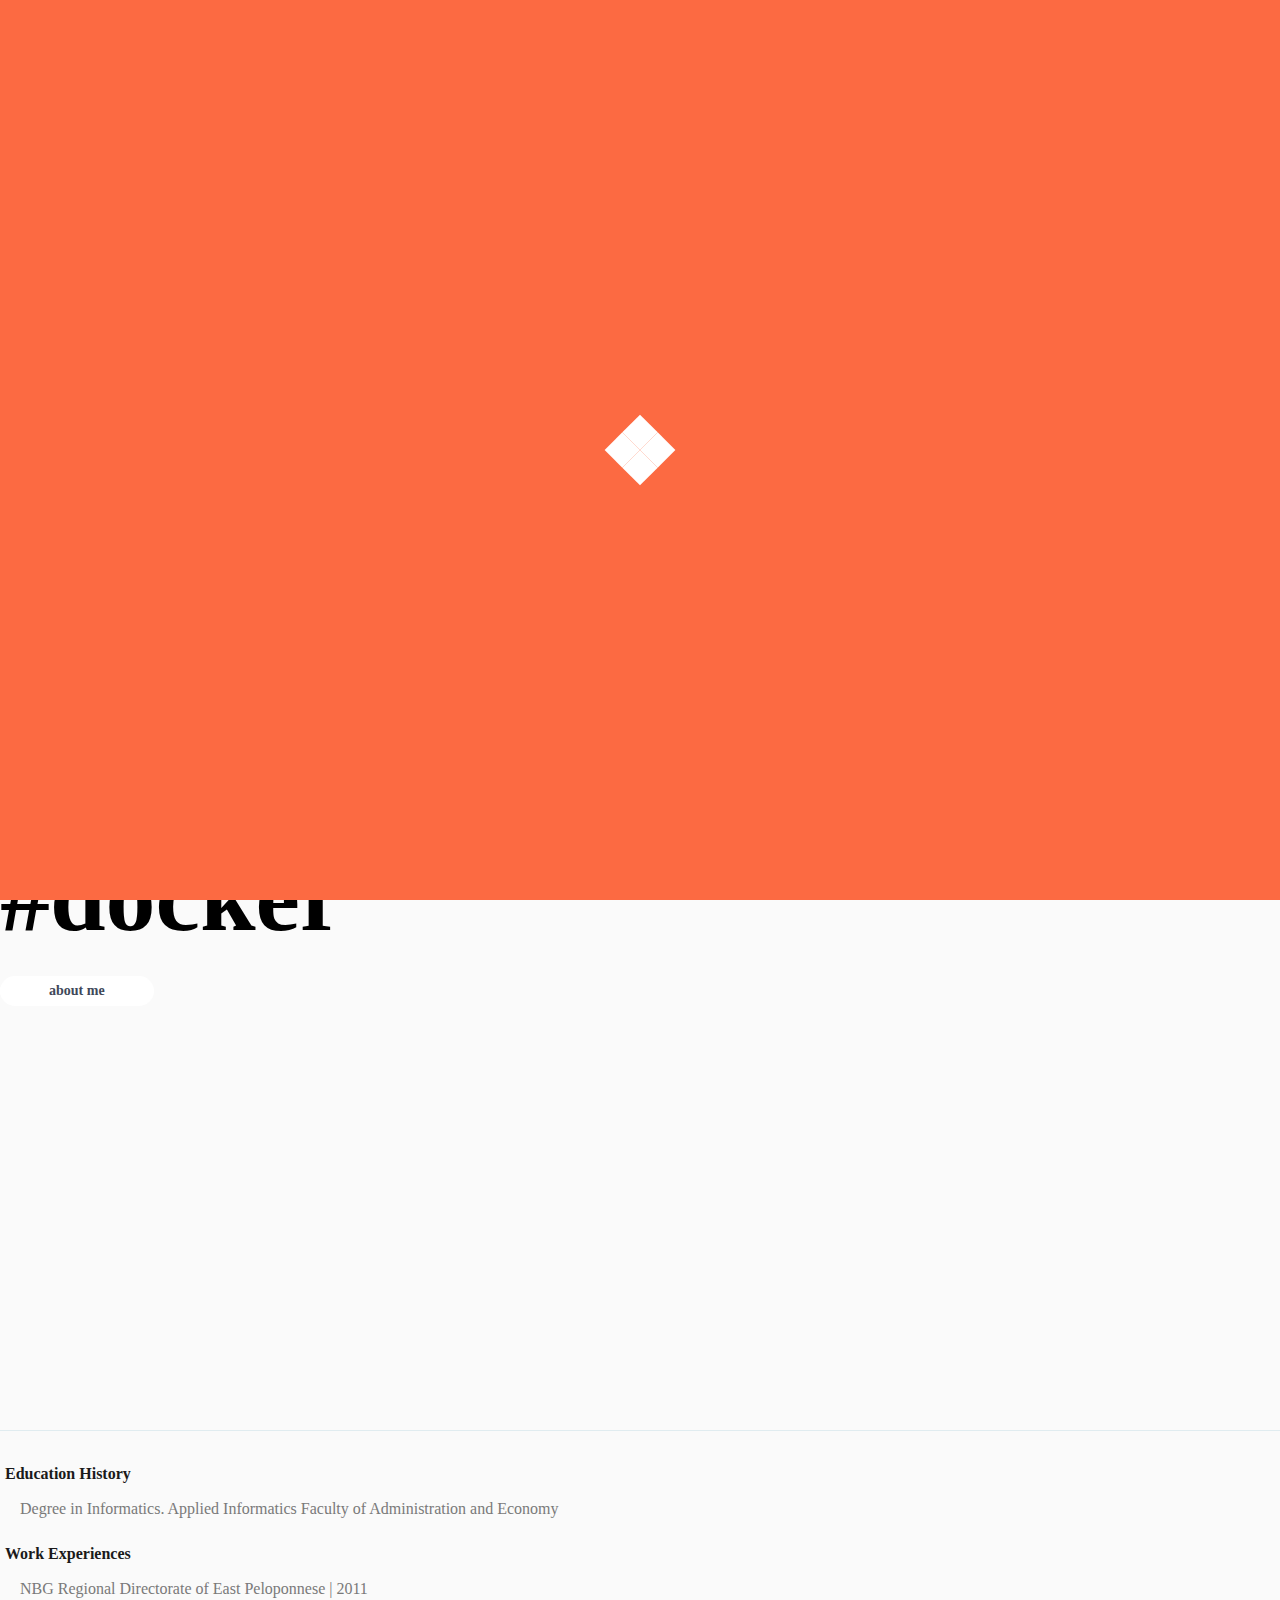
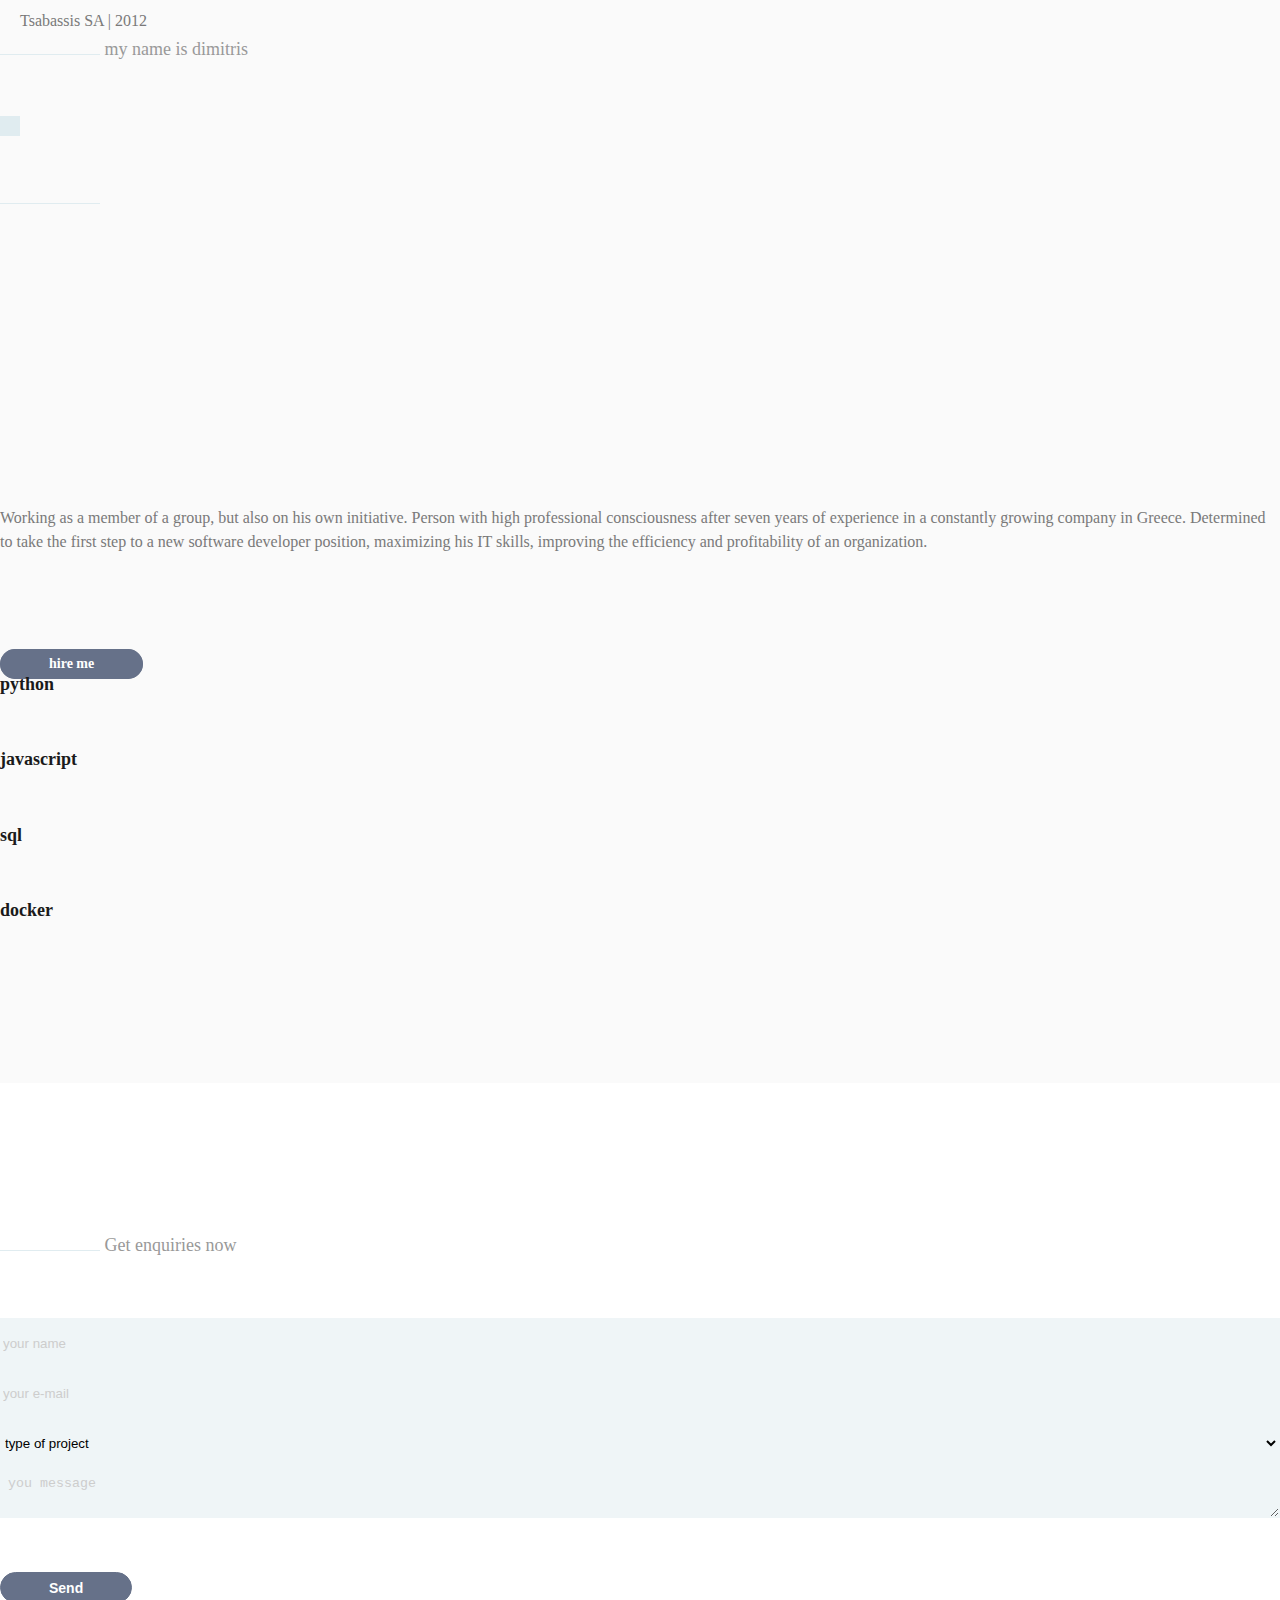
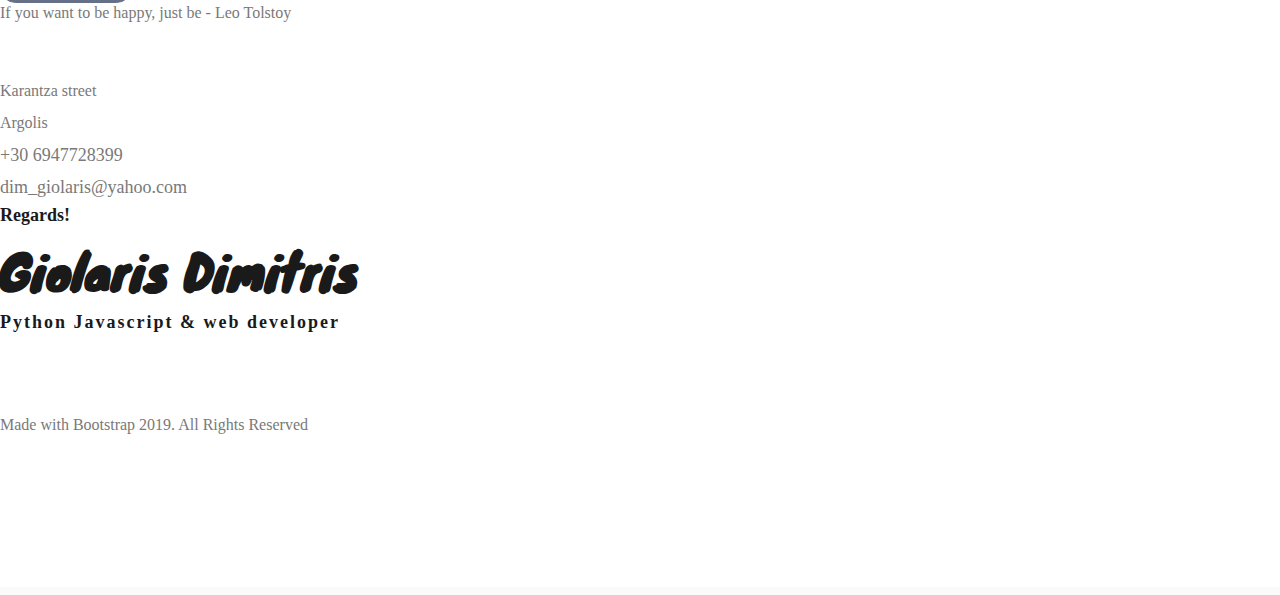
==== commit 9b3457e5: "changing little things" ====
--- a/dg-personalportfolio/index.html
+++ b/dg-personalportfolio/index.html
@@ -14,38 +14,24 @@
         <link href="https://fonts.googleapis.com/css?family=Knewave" rel="stylesheet">
         <!--font-family: 'Knewave', cursive;-->
 
-
         <link rel="stylesheet" href="assets/css/animate.css">
         <link rel="stylesheet" href="assets/css/iconfont.css">
         <link rel="stylesheet" href="assets/css/font-awesome.min.css">
         <link rel="stylesheet" href="assets/css/bootstrap.css">
         <link rel="stylesheet" href="assets/css/magnific-popup.css">
         <link rel="stylesheet" href="assets/css/bootsnav.css">
-
         <!-- xsslider slider css -->
-
-
         <!--<link rel="stylesheet" href="assets/css/xsslider.css">-->
-
-
-
-
         <!--For Plugins external css-->
         <!--<link rel="stylesheet" href="assets/css/plugins.css" />-->
-
         <!--Theme custom css -->
         <link rel="stylesheet" href="assets/css/style.css">
         <!--<link rel="stylesheet" href="assets/css/colors/maron.css">-->
-
         <!--Theme Responsive css-->
         <link rel="stylesheet" href="assets/css/responsive.css" />
-
         <script src="assets/js/vendor/modernizr-2.8.3-respond-1.4.2.min.js"></script>
     </head>
-
     <body data-spy="scroll" data-target=".navbar-collapse">
-
-
         <!-- Preloader -->
         <div id="loading">
             <div id="loading-center">
@@ -74,8 +60,6 @@
                     </div>
                     <!-- End Header Navigation -->
                 </div>
-
-
                 <!-- Start Side Menu -->
                 <div class="side">
                     <a href="#" class="close-side"><i class="fa fa-times"></i></a>
@@ -92,26 +76,25 @@
                 </div>
                 <!-- End Side Menu -->
             </nav>
+
+
             <!--Home Sections-->
             <section id="home" class="home">
                 <div class="container">
                     <div class="row">
                         <div class="main_home">
                             <div class="col-sm-6">
-
-                            </div>
-                            <div class="col-sm-6">
+                            </div>
+                              <div class="col-sm-6">
                                 <div class="home_text text-left">
                                     <h4>Hi team, I’m just practising</h4>
                                     <h1 class="text-black">#javascript</h1>
                                     <h1 class="text-black">#python</h1>
                                     <h1 class="text-black">#docker</h1>
                                 </div>
-
                                 <div class="home_btns m-top-40 text-center">
                                     <a href="" class="btn btn-primary m-top-20">about me</a>
                                 </div>
-
                                 <a class="mouse-scroll" href="#about">
                                     <span class="mouse">
                                         <span class="mouse-movement"></span>
@@ -120,11 +103,11 @@
                                 </a>
                             </div>
                         </div>
-
-
                     </div><!--End off row-->
                 </div><!--End off container -->
             </section> <!--End off Home Sections-->
+
+
             <!--About Section-->
             <section id="about" class="about bg-light roomy-150">
                 <div class="container">
@@ -258,7 +241,6 @@
 
             <!--Contact Section-->
             <section id="contact" class="contact bg-white roomy-150">
-
                 <div class="container">
                     <div class="row">
                         <div class="main_contact">
@@ -302,14 +284,13 @@
                                             <li class="phone">+30 6947728399</li>
                                             <li class="info">dim_giolaris@yahoo.com</li>
                                         </ul>
-
                                         <div class="author_text text-right">
                                             <h5>Regards!</h5>
                                             <h1>Giolaris Dimitris</h1>
                                             <h6>Python Javascript & web developer</h6>
                                         </div>
                                         <div class="copyright text-right m-top-80">
-                                            <p class="wow fadeInRight">Made with <i class="fa fa-heart"></i> by <a href="http://bootstrapthemes.co">Bootstrap Themes</a>2019. All Rights Reserved</p>
+                                            <p class="wow fadeInRight">Made with Bootstrap 2019. All Rights Reserved</p>
                                         </div>
                                     </div>
                                 </div>
@@ -318,23 +299,15 @@
                     </div>
                 </div>
             </section>
-
-
         </div>
 
         <!-- JS includes -->
-
         <script src="assets/js/vendor/jquery-1.11.2.min.js"></script>
         <script src="assets/js/vendor/bootstrap.min.js"></script>
-
         <script src="assets/js/jquery.magnific-popup.js"></script>
         <script src="assets/js/jquery.easing.1.3.js"></script>
         <script src="assets/js/bootsnav.js"></script>
-
-
-
         <script src="assets/js/plugins.js"></script>
         <script src="assets/js/main.js"></script>
-
     </body>
 </html>
